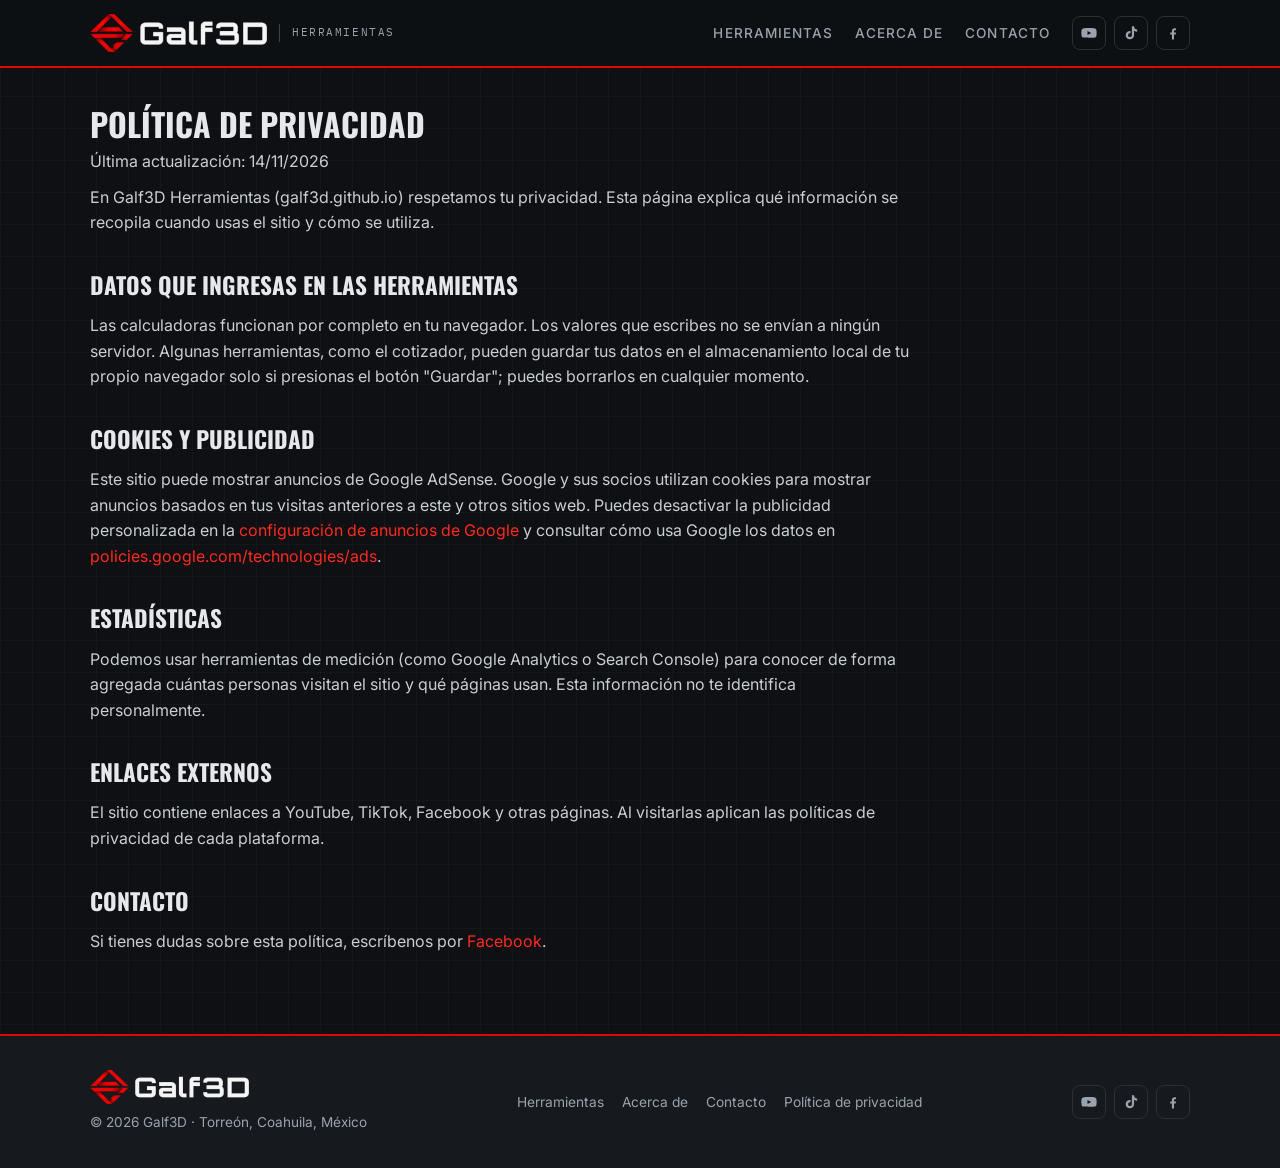
==== privacidad.html @ 94639407 "Add files via upload" ====
<!DOCTYPE html>
<html lang="es">
<head>
<meta charset="UTF-8">
<meta name="viewport" content="width=device-width, initial-scale=1.0">
<title>Política de privacidad | Galf3D Herramientas</title>
<meta name="description" content="Política de privacidad de Galf3D Herramientas: qué datos se recopilan, uso de cookies y publicidad de Google.">
<link rel="canonical" href="https://galf3d.github.io/privacidad.html">
<meta property="og:title" content="Política de privacidad | Galf3D Herramientas">
<meta property="og:description" content="Política de privacidad de Galf3D Herramientas: qué datos se recopilan, uso de cookies y publicidad de Google.">
<meta property="og:type" content="website">
<meta property="og:url" content="https://galf3d.github.io/privacidad.html">
<meta property="og:image" content="https://galf3d.github.io/assets/og-galf3d.png">
<meta name="theme-color" content="#0e1013">
<link rel="icon" href="favicon.ico" sizes="any">
<link rel="icon" type="image/png" sizes="32x32" href="favicon-32.png">
<link rel="apple-touch-icon" href="apple-touch-icon.png">
<link rel="manifest" href="site.webmanifest">
<link rel="preconnect" href="https://fonts.googleapis.com">
<link rel="preconnect" href="https://fonts.gstatic.com" crossorigin>
<link href="https://fonts.googleapis.com/css2?family=Oswald:wght@500;600;700&family=Inter:wght@400;500;600&family=IBM+Plex+Mono:wght@400;500&display=swap" rel="stylesheet">
<link rel="stylesheet" href="assets/style.css">

</head>
<body>
<header class="site">
  <div class="wrap nav">
    <a href="index.html" class="brand"><img src="assets/logo-horizontal-blanco.png" alt="Galf3D" style="height:38px;width:auto"><span class="sub">HERRAMIENTAS</span></a>
    <ul class="nav-links" id="navLinks">
      <li><a href="index.html#herramientas">Herramientas</a></li>
      <li><a href="index.html#acerca">Acerca de</a></li>
      <li><a href="index.html#contacto">Contacto</a></li>
      <li class="nav-social">
        <a class="soc" href="https://www.youtube.com/@Galf3D24" target="_blank" rel="noopener" aria-label="YouTube Galf3D"><svg viewBox="0 0 24 24" fill="currentColor"><path d="M23 7.2a3 3 0 0 0-2.1-2.1C19 4.6 12 4.6 12 4.6s-7 0-8.9.5A3 3 0 0 0 1 7.2 31 31 0 0 0 .5 12a31 31 0 0 0 .5 4.8 3 3 0 0 0 2.1 2.1c1.9.5 8.9.5 8.9.5s7 0 8.9-.5a3 3 0 0 0 2.1-2.1 31 31 0 0 0 .5-4.8 31 31 0 0 0-.5-4.8zM9.7 15.1V8.9l5.8 3.1-5.8 3.1z"/></svg></a>
        <a class="soc" href="https://www.tiktok.com/@galf3d024" target="_blank" rel="noopener" aria-label="TikTok Galf3D"><svg viewBox="0 0 24 24" fill="currentColor"><path d="M16.6 2h-3.3v13.2a2.9 2.9 0 1 1-2.9-2.9c.3 0 .6 0 .9.1V9a6.3 6.3 0 1 0 5.3 6.2V8.6a8.1 8.1 0 0 0 4.7 1.5V6.8a4.8 4.8 0 0 1-4.7-4.8z"/></svg></a>
        <a class="soc" href="https://www.facebook.com/Galf3D24" target="_blank" rel="noopener" aria-label="Facebook Galf3D"><svg viewBox="0 0 24 24" fill="currentColor"><path d="M13.5 21.9v-7.7h2.6l.4-3h-3V9.3c0-.9.3-1.5 1.5-1.5h1.6V5.1c-.3 0-1.2-.1-2.3-.1-2.3 0-3.9 1.4-3.9 4v2.2H7.8v3h2.6v7.7h3.1z"/></svg></a>
      </li>
    </ul>
    <button class="burger" id="burger" aria-label="Abrir menú"><svg viewBox="0 0 24 24" width="20" height="20" fill="none" stroke="currentColor" stroke-width="2"><path d="M3 6h18M3 12h18M3 18h18"/></svg></button>
  </div>
</header><main><div class="wrap"><article class="guide" style="padding:30px 0">
<h1 style="font-family:var(--display);text-transform:uppercase;font-size:2rem">Política de privacidad</h1>
<p>Última actualización: 14/11/2026</p>
<p>En Galf3D Herramientas (galf3d.github.io) respetamos tu privacidad. Esta página explica qué información se recopila cuando usas el sitio y cómo se utiliza.</p>
<h2>Datos que ingresas en las herramientas</h2>
<p>Las calculadoras funcionan por completo en tu navegador. Los valores que escribes no se envían a ningún servidor. Algunas herramientas, como el cotizador, pueden guardar tus datos en el almacenamiento local de tu propio navegador solo si presionas el botón "Guardar"; puedes borrarlos en cualquier momento.</p>
<h2>Cookies y publicidad</h2>
<p>Este sitio puede mostrar anuncios de Google AdSense. Google y sus socios utilizan cookies para mostrar anuncios basados en tus visitas anteriores a este y otros sitios web. Puedes desactivar la publicidad personalizada en la <a href="https://adssettings.google.com" target="_blank" rel="noopener" style="color:var(--red-2)">configuración de anuncios de Google</a> y consultar cómo usa Google los datos en <a href="https://policies.google.com/technologies/ads?hl=es" target="_blank" rel="noopener" style="color:var(--red-2)">policies.google.com/technologies/ads</a>.</p>
<h2>Estadísticas</h2>
<p>Podemos usar herramientas de medición (como Google Analytics o Search Console) para conocer de forma agregada cuántas personas visitan el sitio y qué páginas usan. Esta información no te identifica personalmente.</p>
<h2>Enlaces externos</h2>
<p>El sitio contiene enlaces a YouTube, TikTok, Facebook y otras páginas. Al visitarlas aplican las políticas de privacidad de cada plataforma.</p>
<h2>Contacto</h2>
<p>Si tienes dudas sobre esta política, escríbenos por <a href="https://m.me/Galf3D24" target="_blank" rel="noopener" style="color:var(--red-2)">Facebook</a>.</p>
</article></div></main>
<footer class="site">
  <div class="wrap foot">
    <div>
      <img src="assets/logo-horizontal-blanco.png" alt="Galf3D" style="height:34px;width:auto">
      <p>© <span id="year">2026</span> Galf3D · Torreón, Coahuila, México</p>
    </div>
    <ul>
      <li><a href="index.html#herramientas">Herramientas</a></li>
      <li><a href="index.html#acerca">Acerca de</a></li>
      <li><a href="index.html#contacto">Contacto</a></li>
      <li><a href="privacidad.html">Política de privacidad</a></li>
    </ul>
    <div class="nav-social" style="display:flex">
      <a class="soc" href="https://www.youtube.com/@Galf3D24" target="_blank" rel="noopener" aria-label="YouTube"><svg viewBox="0 0 24 24" fill="currentColor"><path d="M23 7.2a3 3 0 0 0-2.1-2.1C19 4.6 12 4.6 12 4.6s-7 0-8.9.5A3 3 0 0 0 1 7.2 31 31 0 0 0 .5 12a31 31 0 0 0 .5 4.8 3 3 0 0 0 2.1 2.1c1.9.5 8.9.5 8.9.5s7 0 8.9-.5a3 3 0 0 0 2.1-2.1 31 31 0 0 0 .5-4.8 31 31 0 0 0-.5-4.8zM9.7 15.1V8.9l5.8 3.1-5.8 3.1z"/></svg></a>
      <a class="soc" href="https://www.tiktok.com/@galf3d024" target="_blank" rel="noopener" aria-label="TikTok"><svg viewBox="0 0 24 24" fill="currentColor"><path d="M16.6 2h-3.3v13.2a2.9 2.9 0 1 1-2.9-2.9c.3 0 .6 0 .9.1V9a6.3 6.3 0 1 0 5.3 6.2V8.6a8.1 8.1 0 0 0 4.7 1.5V6.8a4.8 4.8 0 0 1-4.7-4.8z"/></svg></a>
      <a class="soc" href="https://www.facebook.com/Galf3D24" target="_blank" rel="noopener" aria-label="Facebook"><svg viewBox="0 0 24 24" fill="currentColor"><path d="M13.5 21.9v-7.7h2.6l.4-3h-3V9.3c0-.9.3-1.5 1.5-1.5h1.6V5.1c-.3 0-1.2-.1-2.3-.1-2.3 0-3.9 1.4-3.9 4v2.2H7.8v3h2.6v7.7h3.1z"/></svg></a>
    </div>
  </div>
</footer>
<script src="assets/site.js"></script>
</body></html>
---- assets/style.css ----
/* ===== Galf3D Herramientas — estilos compartidos ===== */
:root{
  --bg:#0e1013;
  --panel:#161a1f;
  --panel-2:#1d2229;
  --panel-3:#242a32;
  --line:#2a3038;
  --line-2:#3a424c;
  --text:#e6e8eb;
  --muted:#9aa3ad;
  --red:#e10600;
  --red-2:#ff2a20;
  --red-dim:#7a1210;
  --ok:#2ecc71;
  --warn:#f5b301;
  --radius:10px;
  --mono:'IBM Plex Mono',ui-monospace,monospace;
  --display:'Oswald',sans-serif;
}
*{box-sizing:border-box;margin:0;padding:0}
html{scroll-behavior:smooth}
body{
  background:var(--bg);color:var(--text);
  font-family:'Inter',system-ui,sans-serif;line-height:1.6;
  background-image:
    linear-gradient(rgba(255,255,255,.025) 1px,transparent 1px),
    linear-gradient(90deg,rgba(255,255,255,.025) 1px,transparent 1px);
  background-size:32px 32px;
}
a{color:inherit;text-decoration:none}
img{max-width:100%;display:block}
.wrap{max-width:1140px;margin:0 auto;padding:0 20px}
.mono{font-family:var(--mono)}
::selection{background:var(--red);color:#fff}
:focus-visible{outline:2px solid var(--red);outline-offset:2px}

/* ===== Header ===== */
header.site{
  position:sticky;top:0;z-index:20;
  background:rgba(14,16,19,.94);backdrop-filter:blur(6px);
  border-bottom:2px solid var(--red);
}
.nav{display:flex;align-items:center;justify-content:space-between;height:66px;gap:16px}
.brand{display:flex;align-items:center;gap:12px}
.brand img{height:42px;width:auto}
.brand .sub{font-family:var(--mono);font-size:.68rem;color:var(--muted);letter-spacing:.14em;border-left:1px solid var(--line-2);padding-left:12px}
.nav-links{display:flex;align-items:center;gap:22px;list-style:none}
.nav-links a{font-size:.85rem;color:var(--muted);text-transform:uppercase;letter-spacing:.08em;font-weight:500}
.nav-links a:hover,.nav-links a.on{color:var(--text)}
.nav-social{display:flex;gap:8px}
.soc{
  width:34px;height:34px;border-radius:8px;border:1px solid var(--line);
  display:grid;place-items:center;color:var(--muted);transition:.15s;
}
.soc:hover{color:#fff;border-color:var(--red);background:var(--red)}
.soc svg{width:16px;height:16px}
.burger{display:none;background:none;border:1px solid var(--line);border-radius:8px;width:38px;height:38px;color:var(--text);cursor:pointer}
@media (max-width:820px){
  .burger{display:grid;place-items:center}
  .nav-links{
    display:none;position:absolute;top:66px;left:0;right:0;flex-direction:column;align-items:flex-start;
    background:var(--panel);border-bottom:2px solid var(--red);padding:18px 20px;gap:16px;
  }
  .nav-links.open{display:flex}
  .brand .sub{display:none}
}

/* ===== Botones ===== */
.btn{
  display:inline-flex;align-items:center;gap:8px;padding:11px 20px;border-radius:var(--radius);
  font-weight:600;font-size:.92rem;border:1px solid var(--line);background:var(--panel);
  color:var(--text);cursor:pointer;transition:.15s;font-family:inherit;
}
.btn:hover{border-color:var(--muted)}
.btn-primary{background:var(--red);border-color:var(--red);color:#fff}
.btn-primary:hover{background:var(--red-2);border-color:var(--red-2)}
.btn-sm{padding:7px 12px;font-size:.82rem}
.btn svg{width:16px;height:16px}

/* ===== Secciones ===== */
section{padding:44px 0}
.sec-head{display:flex;align-items:baseline;gap:14px;margin-bottom:22px;border-bottom:1px solid var(--line);padding-bottom:12px}
.sec-head h2{font-family:var(--display);font-size:1.55rem;text-transform:uppercase;letter-spacing:.04em}
.sec-head .code{font-family:var(--mono);color:var(--red);font-size:.85rem}
.status{
  display:inline-flex;align-items:center;gap:8px;font-family:var(--mono);font-size:.76rem;color:var(--muted);
  border:1px solid var(--line);padding:6px 12px;border-radius:999px;background:var(--panel);
}
.led{width:8px;height:8px;border-radius:50%;background:var(--ok);box-shadow:0 0 8px var(--ok)}

/* ===== Hero ===== */
.hero{padding:70px 0 40px}
.hero h1{font-family:var(--display);font-size:clamp(2.1rem,5vw,3.5rem);line-height:1.1;margin:18px 0 14px;text-transform:uppercase}
.hero h1 span{color:var(--red)}
.hero p{max-width:660px;color:var(--muted);font-size:1.06rem}
.hero-cta{display:flex;gap:12px;margin-top:26px;flex-wrap:wrap}

/* ===== Tarjetas de herramientas ===== */
.grid{display:grid;grid-template-columns:repeat(auto-fill,minmax(260px,1fr));gap:18px}
.card{
  background:var(--panel);border:1px solid var(--line);border-radius:var(--radius);padding:22px;
  position:relative;overflow:hidden;transition:.15s;display:flex;flex-direction:column;
}
.card::before{content:"";position:absolute;left:0;top:0;bottom:0;width:3px;background:var(--red-dim)}
.card:hover{border-color:var(--line-2);transform:translateY(-2px)}
.card:hover::before{background:var(--red)}
.card-top{display:flex;justify-content:space-between;align-items:center;margin-bottom:14px}
.tag{font-family:var(--mono);font-size:.7rem;color:var(--muted);letter-spacing:.08em}
.badge{font-family:var(--mono);font-size:.66rem;padding:3px 8px;border-radius:4px;border:1px solid var(--ok);color:var(--ok);text-transform:uppercase;letter-spacing:.06em}
.card h3{font-family:var(--display);font-size:1.22rem;margin-bottom:8px}
.card p{color:var(--muted);font-size:.92rem;flex:1}
.card .go{margin-top:16px;font-size:.86rem;font-weight:600;color:var(--red-2)}

/* ===== Página de herramienta ===== */
.crumbs{font-family:var(--mono);font-size:.76rem;color:var(--muted);padding-top:26px}
.crumbs a:hover{color:var(--text)}
.tool-head{padding:14px 0 22px}
.tool-head h1{font-family:var(--display);font-size:clamp(1.8rem,4vw,2.6rem);text-transform:uppercase;line-height:1.15}
.tool-head p{color:var(--muted);max-width:760px;margin-top:10px}
.tool{display:grid;grid-template-columns:1.1fr 1fr;gap:20px;align-items:start}
.tool>*{min-width:0}
@media (max-width:880px){.tool{grid-template-columns:1fr}}
.panel{background:var(--panel);border:1px solid var(--line);border-radius:var(--radius);padding:22px}
.panel h2,.panel h3{font-family:var(--display);font-size:1.1rem;text-transform:uppercase;letter-spacing:.04em;margin-bottom:14px}
.panel-title{display:flex;justify-content:space-between;align-items:center;margin-bottom:14px}
.panel-title h2{margin:0}
.fields{display:grid;grid-template-columns:1fr 1fr;gap:14px}
.fields .full{grid-column:1/-1}
@media (max-width:520px){.fields{grid-template-columns:1fr}}
label{display:block;font-family:var(--mono);font-size:.7rem;color:var(--muted);text-transform:uppercase;letter-spacing:.06em;margin-bottom:6px}
input,select,textarea{
  width:100%;background:var(--bg);border:1px solid var(--line);color:var(--text);
  padding:10px 12px;border-radius:8px;font-family:var(--mono);font-size:.95rem;
}
input:focus,select:focus,textarea:focus{outline:none;border-color:var(--red)}
.unit-in{position:relative}
.unit-in span{position:absolute;right:10px;top:50%;transform:translateY(-50%);font-family:var(--mono);font-size:.75rem;color:var(--muted);pointer-events:none}
.unit-in input{padding-right:48px}
.group-title{grid-column:1/-1;font-family:var(--mono);font-size:.72rem;color:var(--red-2);letter-spacing:.1em;text-transform:uppercase;border-top:1px dashed var(--line);padding-top:12px;margin-top:4px}
.group-title:first-child{border-top:none;padding-top:0;margin-top:0}

/* Resultados */
.readout{background:#0a0c0e;border:1px solid var(--line);border-radius:8px;padding:16px;margin-bottom:14px}
.readout .lbl{font-family:var(--mono);font-size:.7rem;color:var(--muted);text-transform:uppercase;letter-spacing:.08em}
.readout .big{font-family:var(--mono);font-size:2rem;color:var(--text);line-height:1.2;margin-top:4px}
.readout .big.red{color:var(--red-2)}
.readout .small{font-family:var(--mono);font-size:.8rem;color:var(--muted);margin-top:2px}
.rows{list-style:none;font-family:var(--mono);font-size:.88rem}
.rows li{display:flex;justify-content:space-between;gap:12px;padding:8px 0;border-bottom:1px dashed var(--line)}
.rows li span:first-child{color:var(--muted)}
.rows li.total{border-bottom:none;border-top:1px solid var(--line-2);margin-top:6px;padding-top:10px;font-weight:500}
.bars{margin-top:16px}
.bar{display:grid;grid-template-columns:110px 1fr 54px;gap:10px;align-items:center;font-family:var(--mono);font-size:.74rem;color:var(--muted);margin-bottom:8px}
.bar .track{height:10px;background:var(--panel-3);border-radius:5px;overflow:hidden}
.bar .fill{height:100%;background:var(--red);border-radius:5px;transition:width .25s}
.bar .pct{text-align:right}
.note{font-size:.82rem;color:var(--muted);margin-top:12px}
.warn{color:var(--warn)}

/* Guía (texto SEO) */
.guide{max-width:820px}
.guide h2{font-family:var(--display);font-size:1.45rem;text-transform:uppercase;margin:30px 0 10px}
.guide h3{font-family:var(--display);font-size:1.1rem;margin:20px 0 8px}
.guide p,.guide li{color:#c9ced4;margin-bottom:10px}
.guide ul,.guide ol{padding-left:22px;margin-bottom:12px}
.guide code,.formula{font-family:var(--mono);background:var(--panel-2);border:1px solid var(--line);border-radius:6px;padding:2px 7px;font-size:.88rem;color:var(--text)}
.formula{display:block;padding:12px 14px;margin:10px 0 14px;overflow-x:auto}
.guide table{width:100%;border-collapse:collapse;font-family:var(--mono);font-size:.85rem;margin:10px 0 16px}
.guide th,.guide td{border:1px solid var(--line);padding:8px 10px;text-align:left}
.guide th{background:var(--panel-2);color:var(--muted);font-weight:500}
details.faq{background:var(--panel);border:1px solid var(--line);border-radius:8px;padding:12px 16px;margin-bottom:10px}
details.faq summary{cursor:pointer;font-weight:600}
details.faq p{margin:10px 0 0}

/* Bloque de video / redes */
.cta-video{
  display:grid;grid-template-columns:auto 1fr auto;gap:18px;align-items:center;
  background:linear-gradient(120deg,#1a0605,var(--panel));border:1px solid var(--red-dim);border-radius:var(--radius);padding:22px;margin:30px 0;
}
.cta-video .ic{width:52px;height:52px;border-radius:12px;background:var(--red);display:grid;place-items:center}
.cta-video .ic svg{width:26px;height:26px;color:#fff}
.cta-video h3{font-family:var(--display);font-size:1.15rem;text-transform:uppercase}
.cta-video p{color:var(--muted);font-size:.9rem}
@media (max-width:640px){.cta-video{grid-template-columns:1fr}}

.follow{display:grid;grid-template-columns:repeat(3,1fr);gap:16px}
@media (max-width:720px){.follow{grid-template-columns:1fr}}
.follow a{
  background:var(--panel);border:1px solid var(--line);border-radius:var(--radius);padding:20px;
  display:flex;gap:14px;align-items:center;transition:.15s;
}
.follow a:hover{border-color:var(--red);transform:translateY(-2px)}
.follow .ico{width:46px;height:46px;border-radius:10px;display:grid;place-items:center;flex-shrink:0}
.follow .ico svg{width:24px;height:24px;color:#fff}
.follow .yt{background:#e10600}.follow .tt{background:#111;border:1px solid #333}.follow .fb{background:#1877f2}
.follow strong{display:block;font-family:var(--display);font-size:1.05rem;letter-spacing:.02em}
.follow span{color:var(--muted);font-size:.85rem}

.related{display:grid;grid-template-columns:repeat(auto-fill,minmax(220px,1fr));gap:12px}
.related a{background:var(--panel);border:1px solid var(--line);border-radius:8px;padding:14px 16px;font-weight:600;font-size:.92rem;transition:.15s}
.related a:hover{border-color:var(--red)}
.related a small{display:block;font-family:var(--mono);font-size:.68rem;color:var(--muted);font-weight:400;letter-spacing:.06em}

/* Acerca */
.about{display:grid;grid-template-columns:1.4fr 1fr;gap:20px}
@media (max-width:760px){.about{grid-template-columns:1fr}}
.specs{list-style:none;font-family:var(--mono);font-size:.88rem}
.specs li{display:flex;justify-content:space-between;padding:9px 0;border-bottom:1px dashed var(--line)}
.specs li span:first-child{color:var(--muted)}

/* Footer */
footer.site{border-top:2px solid var(--red);margin-top:40px;padding:34px 0;background:var(--panel)}
.foot{display:flex;justify-content:space-between;gap:24px;flex-wrap:wrap;align-items:center}
.foot img{height:36px}
.foot p{color:var(--muted);font-size:.85rem;margin-top:8px}
.foot ul{display:flex;gap:18px;list-style:none;flex-wrap:wrap;font-size:.86rem;color:var(--muted)}
.foot ul a:hover{color:var(--text)}

/* Tablas de datos de herramientas */
.tbl{width:100%;border-collapse:collapse;font-family:var(--mono);font-size:.82rem}
.tbl th,.tbl td{border-bottom:1px solid var(--line);padding:7px 8px;text-align:left}
.tbl th{color:var(--muted);font-weight:500;font-size:.7rem;text-transform:uppercase;letter-spacing:.06em}
.tbl input{padding:7px 8px;font-size:.85rem}
.icon-btn{background:none;border:1px solid var(--line);color:var(--muted);border-radius:6px;width:30px;height:30px;cursor:pointer}
.icon-btn:hover{color:#fff;border-color:var(--red);background:var(--red)}
.state{display:inline-flex;align-items:center;gap:6px;font-family:var(--mono);font-size:.72rem;color:var(--muted)}
.state .dot{width:8px;height:8px;border-radius:50%;background:var(--ok)}
.state.dirty .dot{background:var(--warn)}
.toggle-row{display:flex;gap:8px;flex-wrap:wrap}
.chip{padding:7px 12px;border-radius:999px;border:1px solid var(--line);background:var(--panel);color:var(--muted);font-size:.82rem;cursor:pointer;font-family:inherit}
.chip.on{background:var(--red);border-color:var(--red);color:#fff}

@media print{
  header.site,footer.site,.cta-video,.follow,.related,.guide,.no-print,.crumbs{display:none!important}
  body{background:#fff;color:#000}
  .panel,.readout{background:#fff;border-color:#999;color:#000}
}
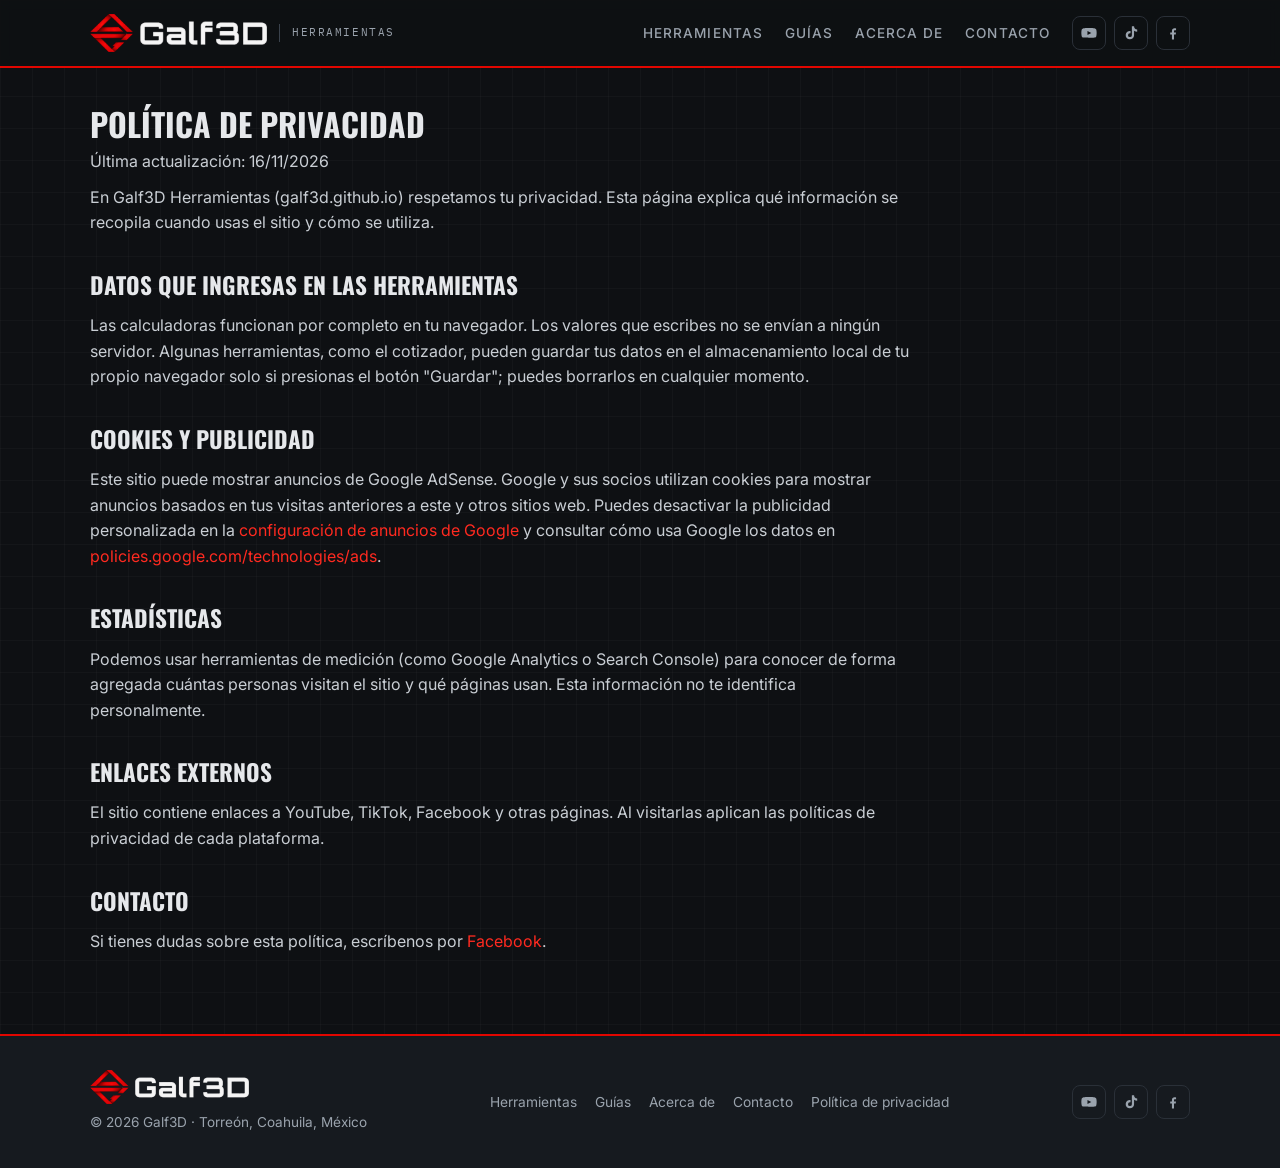
==== commit 062324f8: "Add files via upload" ====
--- a/privacidad.html
+++ b/privacidad.html
@@ -28,6 +28,7 @@
     <a href="index.html" class="brand"><img src="assets/logo-horizontal-blanco.png" alt="Galf3D" style="height:38px;width:auto"><span class="sub">HERRAMIENTAS</span></a>
     <ul class="nav-links" id="navLinks">
       <li><a href="index.html#herramientas">Herramientas</a></li>
+      <li><a href="index.html#guias">Guías</a></li>
       <li><a href="index.html#acerca">Acerca de</a></li>
       <li><a href="index.html#contacto">Contacto</a></li>
       <li class="nav-social">
@@ -40,7 +41,7 @@
   </div>
 </header><main><div class="wrap"><article class="guide" style="padding:30px 0">
 <h1 style="font-family:var(--display);text-transform:uppercase;font-size:2rem">Política de privacidad</h1>
-<p>Última actualización: 14/11/2026</p>
+<p>Última actualización: 16/11/2026</p>
 <p>En Galf3D Herramientas (galf3d.github.io) respetamos tu privacidad. Esta página explica qué información se recopila cuando usas el sitio y cómo se utiliza.</p>
 <h2>Datos que ingresas en las herramientas</h2>
 <p>Las calculadoras funcionan por completo en tu navegador. Los valores que escribes no se envían a ningún servidor. Algunas herramientas, como el cotizador, pueden guardar tus datos en el almacenamiento local de tu propio navegador solo si presionas el botón "Guardar"; puedes borrarlos en cualquier momento.</p>
@@ -61,6 +62,7 @@
     </div>
     <ul>
       <li><a href="index.html#herramientas">Herramientas</a></li>
+      <li><a href="index.html#guias">Guías</a></li>
       <li><a href="index.html#acerca">Acerca de</a></li>
       <li><a href="index.html#contacto">Contacto</a></li>
       <li><a href="privacidad.html">Política de privacidad</a></li>
